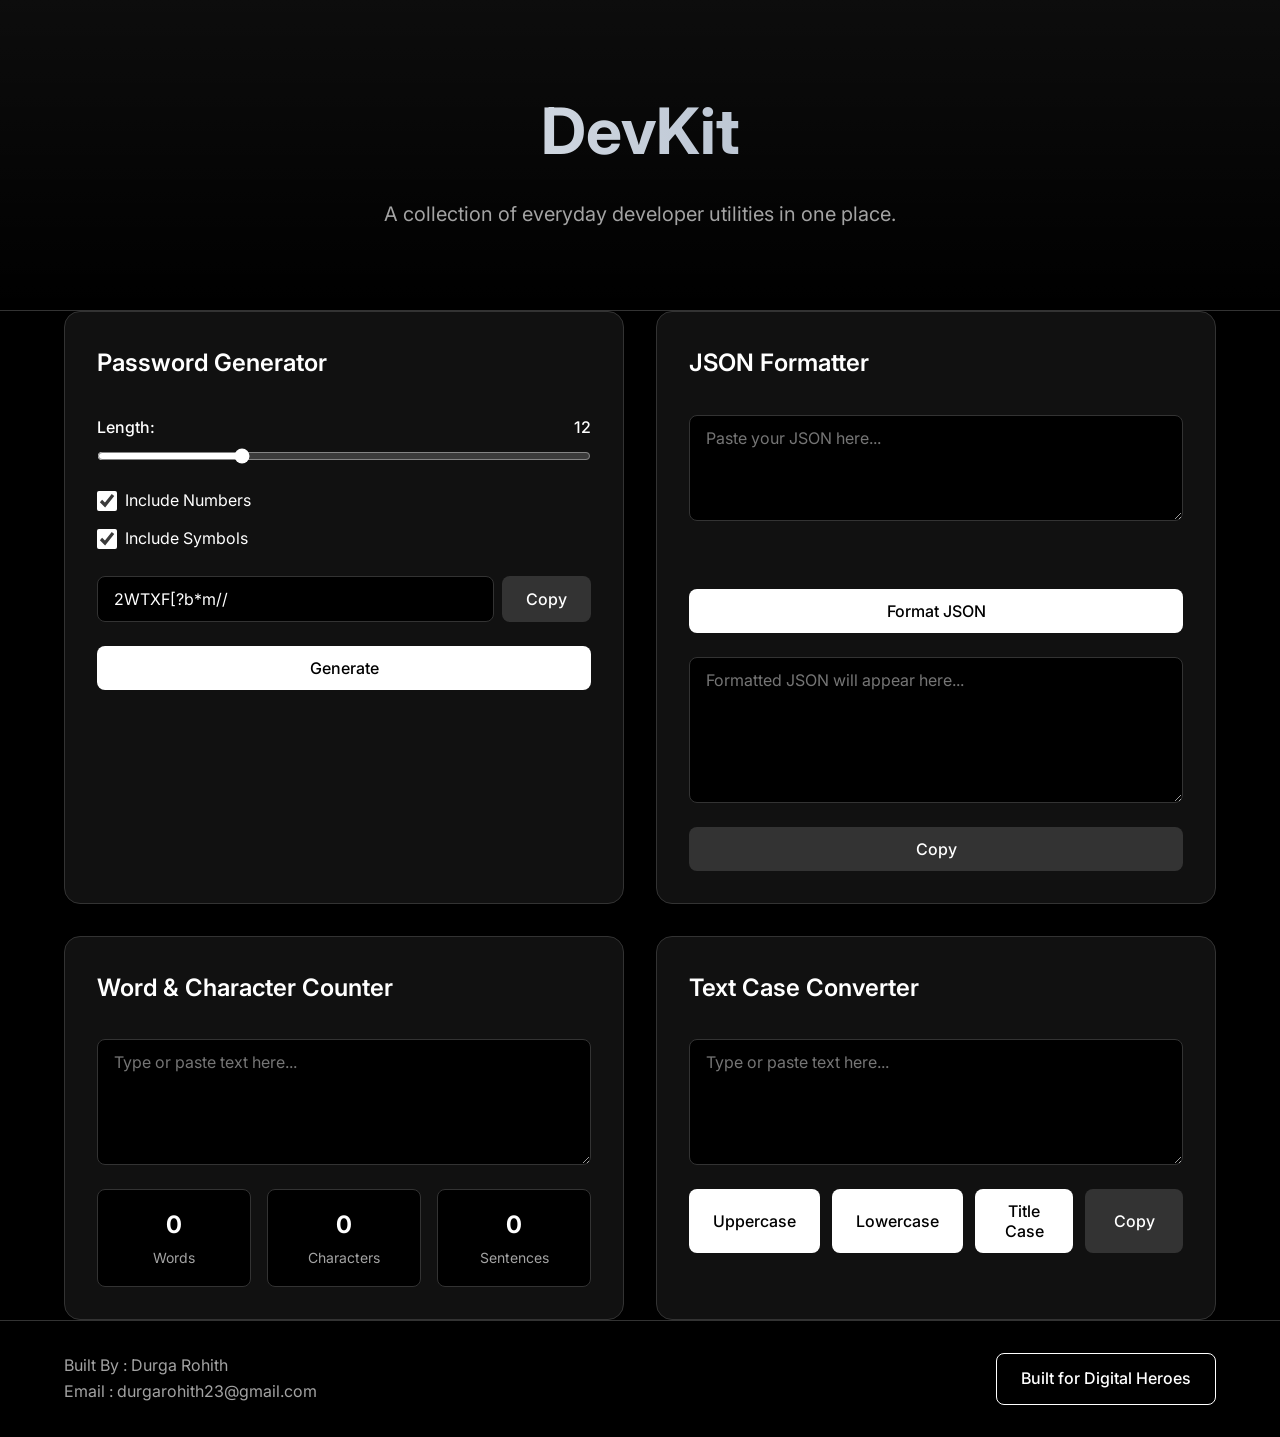
==== index.html @ 17cfe708 "First commit" ====
<!DOCTYPE html>
<html lang="en">

<head>
    <meta charset="UTF-8">
    <meta name="viewport" content="width=device-width, initial-scale=1.0">
    <title>DevKit - Developer Utilities</title>
    <meta name="description" content="A collection of everyday developer utilities in one place.">
    <link rel="preconnect" href="https://fonts.googleapis.com">
    <link rel="preconnect" href="https://fonts.gstatic.com" crossorigin>
    <link href="https://fonts.googleapis.com/css2?family=Inter:wght@400;500;600;700&display=swap" rel="stylesheet">
    <link rel="stylesheet" href="style.css">
</head>

<body>
    <header class="hero">
        <div class="container">
            <h1>DevKit</h1>
            <p>A collection of everyday developer utilities in one place.</p>
        </div>
    </header>

    <main class="container">
        <div class="grid">
            <!-- 1. Password Generator -->
            <section class="card" id="password-generator">
                <h2>Password Generator</h2>
                <div class="input-group">
                    <label for="pwd-length">Length: <span id="pwd-length-val">12</span></label>
                    <input type="range" id="pwd-length" min="4" max="32" value="12">
                </div>
                <div class="checkbox-group">
                    <label>
                        <input type="checkbox" id="pwd-numbers" checked>
                        Include Numbers
                    </label>
                    <label>
                        <input type="checkbox" id="pwd-symbols" checked>
                        Include Symbols
                    </label>
                </div>
                <div class="output-group">
                    <input type="text" id="pwd-output" readonly placeholder="Generated password">
                    <button id="pwd-copy" class="btn btn-secondary">Copy</button>
                </div>
                <button id="pwd-generate" class="btn btn-primary">Generate</button>
            </section>

            <!-- 2. JSON Formatter -->
            <section class="card" id="json-formatter">
                <h2>JSON Formatter</h2>
                <textarea id="json-input" placeholder="Paste your JSON here..." rows="4"></textarea>
                <div id="json-error" class="error-msg"></div>
                <button id="json-format" class="btn btn-primary">Format JSON</button>
                <textarea id="json-output" placeholder="Formatted JSON will appear here..." rows="6"
                    readonly></textarea>
                <button id="json-copy" class="btn btn-secondary">Copy</button>
            </section>

            <!-- 3. Word & Character Counter -->
            <section class="card" id="text-counter">
                <h2>Word & Character Counter</h2>
                <textarea id="counter-input" placeholder="Type or paste text here..." rows="5"></textarea>
                <div class="counter-stats">
                    <div class="stat-box">
                        <span class="stat-val" id="stat-words">0</span>
                        <span class="stat-label">Words</span>
                    </div>
                    <div class="stat-box">
                        <span class="stat-val" id="stat-chars">0</span>
                        <span class="stat-label">Characters</span>
                    </div>
                    <div class="stat-box">
                        <span class="stat-val" id="stat-sentences">0</span>
                        <span class="stat-label">Sentences</span>
                    </div>
                </div>
            </section>

            <!-- 4. Text Case Converter -->
            <section class="card" id="case-converter">
                <h2>Text Case Converter</h2>
                <textarea id="case-input" placeholder="Type or paste text here..." rows="5"></textarea>
                <div class="button-group">
                    <button id="btn-uppercase" class="btn btn-primary">Uppercase</button>
                    <button id="btn-lowercase" class="btn btn-primary">Lowercase</button>
                    <button id="btn-titlecase" class="btn btn-primary">Title Case</button>
                    <button id="btn-case-copy" class="btn btn-secondary">Copy</button>
                </div>
            </section>
        </div>
    </main>

    <footer>
        <div class="container footer-content">
            <div class="footer-info">
                <p>Built By : Durga Rohith </p>
                <p>Email : durgarohith23@gmail.com</p>
            </div>
            <a href="https://digitalheroesco.com" class="btn btn-footer" target="_blank" rel="noopener noreferrer">Built
                for Digital Heroes</a>
        </div>
    </footer>

    <script src="script.js"></script>
</body>

</html>
---- style.css ----
:root {
    --bg-color: #000000;
    --card-bg: #111111;
    --accent-color: #FFFFFF;
    --accent-hover: #E5E5E5;
    --text-primary: #FFFFFF;
    --text-secondary: #A3A3A3;
    --border-color: #333333;
    --error-color: #EF4444;
}

* {
    margin: 0;
    padding: 0;
    box-sizing: border-box;
}

body {
    font-family: 'Inter', sans-serif;
    background-color: var(--bg-color);
    color: var(--text-primary);
    line-height: 1.6;
    min-height: 100vh;
    display: flex;
    flex-direction: column;
}

.container {
    width: 100%;
    max-width: 1200px;
    margin: 0 auto;
    padding: 0 1.5rem;
}

/* Hero Section */
.hero {
    text-align: center;
    padding: clamp(3rem, 8vw, 5rem) 0;
    background: linear-gradient(180deg, rgba(255, 255, 255, 0.05) 0%, rgba(0, 0, 0, 0) 100%);
    border-bottom: 1px solid var(--border-color);
}

.hero h1 {
    font-size: clamp(2.5rem, 6vw, 4rem);
    font-weight: 700;
    margin-bottom: 1rem;
    background: linear-gradient(to right, #F8FAFC, #94A3B8);
    -webkit-background-clip: text;
    -webkit-text-fill-color: transparent;
}

.hero p {
    font-size: clamp(1rem, 3vw, 1.25rem);
    color: var(--text-secondary);
    max-width: 600px;
    margin: 0 auto;
}

/* Main Content */
main {
    flex: 1;
    padding: 3rem 0;
}

.grid {
    display: grid;
    grid-template-columns: 1fr;
    gap: 2rem;
}

@media (min-width: 768px) {
    .grid {
        grid-template-columns: repeat(2, 1fr);
    }
}

/* Cards */
.card {
    background-color: var(--card-bg);
    border-radius: 1rem;
    padding: 2rem;
    border: 1px solid var(--border-color);
    transition: transform 0.3s ease, box-shadow 0.3s ease;
    display: flex;
    flex-direction: column;
    gap: 1.5rem;
}

.card:hover {
    transform: translateY(-5px);
    box-shadow: 0 10px 25px -5px rgba(0, 0, 0, 0.5);
    border-color: var(--accent-color);
}

.card h2 {
    font-size: 1.5rem;
    font-weight: 600;
    color: var(--accent-color);
    margin-bottom: 0.5rem;
}

/* Inputs & Textareas */
input[type="text"], textarea {
    width: 100%;
    background-color: var(--bg-color);
    border: 1px solid var(--border-color);
    color: var(--text-primary);
    padding: 0.75rem 1rem;
    border-radius: 0.5rem;
    font-family: inherit;
    font-size: 1rem;
    transition: border-color 0.2s ease, outline 0.2s ease;
    resize: vertical;
}

input[type="text"]:focus, textarea:focus {
    outline: 2px solid var(--accent-color);
    outline-offset: -2px;
    border-color: transparent;
}

/* Buttons */
.btn {
    display: inline-flex;
    align-items: center;
    justify-content: center;
    padding: 0.75rem 1.5rem;
    border-radius: 0.5rem;
    font-size: 1rem;
    font-weight: 500;
    cursor: pointer;
    transition: all 0.2s ease;
    border: none;
    font-family: inherit;
}

.btn-primary {
    background-color: var(--accent-color);
    color: var(--bg-color);
}

.btn-primary:hover {
    background-color: var(--accent-hover);
}

.btn-secondary {
    background-color: var(--border-color);
    color: var(--text-primary);
}

.btn-secondary:hover {
    background-color: #222222;
}

.button-group {
    display: flex;
    flex-wrap: wrap;
    gap: 0.75rem;
}

.button-group .btn {
    flex: 1 1 calc(50% - 0.375rem);
}

@media (min-width: 480px) {
    .button-group .btn {
        flex: 1;
    }
}

/* Password Generator specific */
.input-group {
    display: flex;
    flex-direction: column;
    gap: 0.5rem;
}

.input-group label {
    display: flex;
    justify-content: space-between;
    font-weight: 500;
}

input[type="range"] {
    width: 100%;
    accent-color: var(--accent-color);
    cursor: pointer;
}

.checkbox-group {
    display: flex;
    flex-direction: column;
    gap: 0.75rem;
}

.checkbox-group label {
    display: flex;
    align-items: center;
    gap: 0.5rem;
    cursor: pointer;
    user-select: none;
}

input[type="checkbox"] {
    width: 1.25rem;
    height: 1.25rem;
    accent-color: var(--accent-color);
    cursor: pointer;
}

.output-group {
    display: flex;
    gap: 0.5rem;
}

.output-group input {
    flex: 1;
}

/* JSON Formatter */
.error-msg {
    color: var(--error-color);
    font-size: 0.875rem;
    min-height: 1.25rem;
}

/* Text Counter */
.counter-stats {
    display: grid;
    grid-template-columns: repeat(3, 1fr);
    gap: 1rem;
    text-align: center;
}

.stat-box {
    background-color: var(--bg-color);
    padding: 1rem;
    border-radius: 0.5rem;
    border: 1px solid var(--border-color);
}

.stat-val {
    display: block;
    font-size: 1.5rem;
    font-weight: 700;
    color: var(--accent-color);
}

.stat-label {
    font-size: 0.875rem;
    color: var(--text-secondary);
}

/* Footer */
footer {
    border-top: 1px solid var(--border-color);
    padding: 2rem 0;
    background-color: rgba(0, 0, 0, 0.8);
    backdrop-filter: blur(10px);
}

.footer-content {
    display: flex;
    flex-direction: column;
    align-items: center;
    gap: 1.5rem;
    text-align: center;
}

@media (min-width: 768px) {
    .footer-content {
        flex-direction: row;
        justify-content: space-between;
        text-align: left;
    }
}

.footer-info p {
    color: var(--text-secondary);
}

.btn-footer {
    background-color: transparent;
    border: 1px solid var(--accent-color);
    color: var(--accent-color);
    text-decoration: none;
}

.btn-footer:hover {
    background-color: var(--accent-color);
    color: var(--bg-color);
}
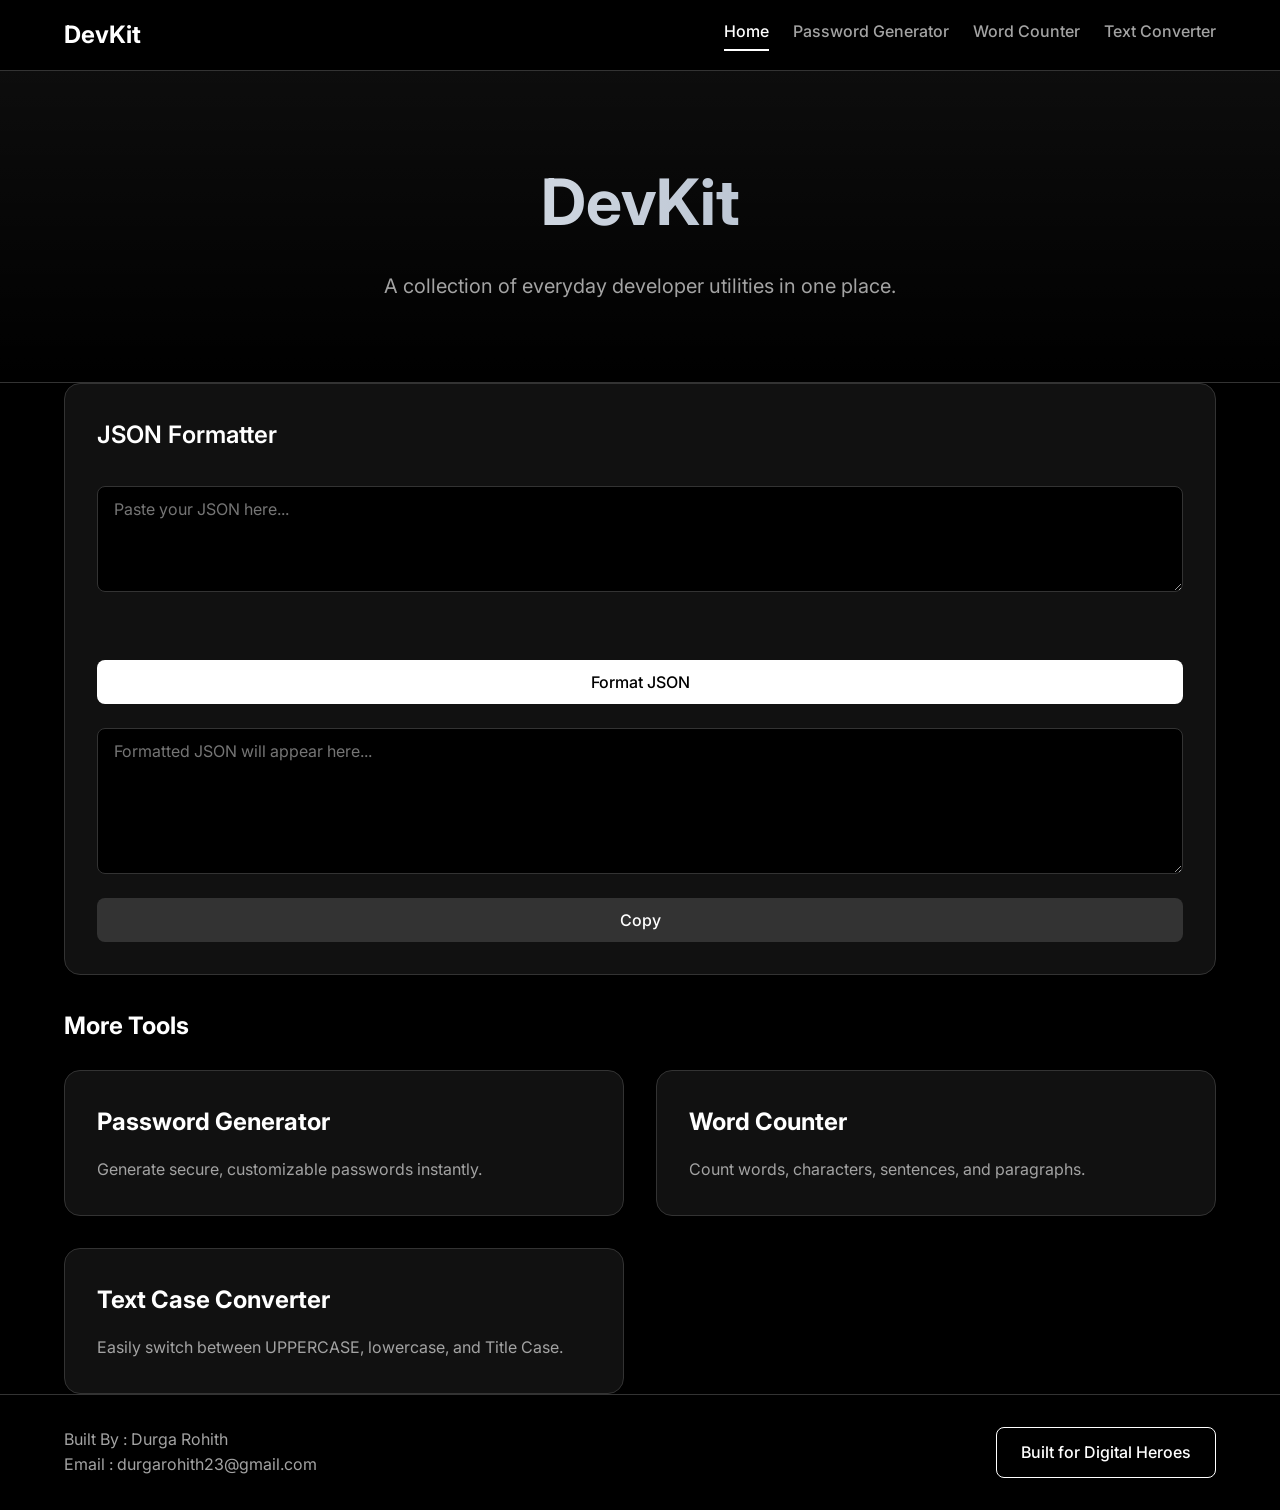
==== commit 451cc48c: "Second commit" ====
--- a/index.html
+++ b/index.html
@@ -1,6 +1,5 @@
 <!DOCTYPE html>
 <html lang="en">
-
 <head>
     <meta charset="UTF-8">
     <meta name="viewport" content="width=device-width, initial-scale=1.0">
@@ -9,10 +8,22 @@
     <link rel="preconnect" href="https://fonts.googleapis.com">
     <link rel="preconnect" href="https://fonts.gstatic.com" crossorigin>
     <link href="https://fonts.googleapis.com/css2?family=Inter:wght@400;500;600;700&display=swap" rel="stylesheet">
-    <link rel="stylesheet" href="style.css">
+    <link rel="stylesheet" href="css/style.css">
 </head>
+<body>
+    <nav class="navbar">
+        <div class="nav-container">
+            <a href="index.html" class="nav-logo">DevKit</a>
+            <button class="hamburger" id="hamburger" aria-label="Toggle navigation">☰</button>
+            <div class="nav-links" id="nav-links">
+                <a href="index.html">Home</a>
+                <a href="password.html">Password Generator</a>
+                <a href="counter.html">Word Counter</a>
+                <a href="textcase.html">Text Converter</a>
+            </div>
+        </div>
+    </nav>
 
-<body>
     <header class="hero">
         <div class="container">
             <h1>DevKit</h1>
@@ -21,88 +32,45 @@
     </header>
 
     <main class="container">
+        <!-- JSON Formatter Tool -->
+        <section class="card" id="json-formatter">
+            <h2>JSON Formatter</h2>
+            <textarea id="json-input" placeholder="Paste your JSON here..." rows="4"></textarea>
+            <div id="json-error" class="error-msg"></div>
+            <button id="json-format" class="btn btn-primary">Format JSON</button>
+            <textarea id="json-output" placeholder="Formatted JSON will appear here..." rows="6" readonly></textarea>
+            <button id="json-copy" class="btn btn-secondary">Copy</button>
+        </section>
+
+        <!-- Tools Links -->
+        <h2 style="margin-bottom: 1.5rem; color: var(--text-primary);">More Tools</h2>
         <div class="grid">
-            <!-- 1. Password Generator -->
-            <section class="card" id="password-generator">
-                <h2>Password Generator</h2>
-                <div class="input-group">
-                    <label for="pwd-length">Length: <span id="pwd-length-val">12</span></label>
-                    <input type="range" id="pwd-length" min="4" max="32" value="12">
-                </div>
-                <div class="checkbox-group">
-                    <label>
-                        <input type="checkbox" id="pwd-numbers" checked>
-                        Include Numbers
-                    </label>
-                    <label>
-                        <input type="checkbox" id="pwd-symbols" checked>
-                        Include Symbols
-                    </label>
-                </div>
-                <div class="output-group">
-                    <input type="text" id="pwd-output" readonly placeholder="Generated password">
-                    <button id="pwd-copy" class="btn btn-secondary">Copy</button>
-                </div>
-                <button id="pwd-generate" class="btn btn-primary">Generate</button>
-            </section>
-
-            <!-- 2. JSON Formatter -->
-            <section class="card" id="json-formatter">
-                <h2>JSON Formatter</h2>
-                <textarea id="json-input" placeholder="Paste your JSON here..." rows="4"></textarea>
-                <div id="json-error" class="error-msg"></div>
-                <button id="json-format" class="btn btn-primary">Format JSON</button>
-                <textarea id="json-output" placeholder="Formatted JSON will appear here..." rows="6"
-                    readonly></textarea>
-                <button id="json-copy" class="btn btn-secondary">Copy</button>
-            </section>
-
-            <!-- 3. Word & Character Counter -->
-            <section class="card" id="text-counter">
-                <h2>Word & Character Counter</h2>
-                <textarea id="counter-input" placeholder="Type or paste text here..." rows="5"></textarea>
-                <div class="counter-stats">
-                    <div class="stat-box">
-                        <span class="stat-val" id="stat-words">0</span>
-                        <span class="stat-label">Words</span>
-                    </div>
-                    <div class="stat-box">
-                        <span class="stat-val" id="stat-chars">0</span>
-                        <span class="stat-label">Characters</span>
-                    </div>
-                    <div class="stat-box">
-                        <span class="stat-val" id="stat-sentences">0</span>
-                        <span class="stat-label">Sentences</span>
-                    </div>
-                </div>
-            </section>
-
-            <!-- 4. Text Case Converter -->
-            <section class="card" id="case-converter">
-                <h2>Text Case Converter</h2>
-                <textarea id="case-input" placeholder="Type or paste text here..." rows="5"></textarea>
-                <div class="button-group">
-                    <button id="btn-uppercase" class="btn btn-primary">Uppercase</button>
-                    <button id="btn-lowercase" class="btn btn-primary">Lowercase</button>
-                    <button id="btn-titlecase" class="btn btn-primary">Title Case</button>
-                    <button id="btn-case-copy" class="btn btn-secondary">Copy</button>
-                </div>
-            </section>
+            <a href="password.html" class="tool-card">
+                <h3>Password Generator</h3>
+                <p>Generate secure, customizable passwords instantly.</p>
+            </a>
+            <a href="counter.html" class="tool-card">
+                <h3>Word Counter</h3>
+                <p>Count words, characters, sentences, and paragraphs.</p>
+            </a>
+            <a href="textcase.html" class="tool-card">
+                <h3>Text Case Converter</h3>
+                <p>Easily switch between UPPERCASE, lowercase, and Title Case.</p>
+            </a>
         </div>
     </main>
 
     <footer>
         <div class="container footer-content">
             <div class="footer-info">
-                <p>Built By : Durga Rohith </p>
+                <p>Built By : Durga Rohith</p>
                 <p>Email : durgarohith23@gmail.com</p>
             </div>
-            <a href="https://digitalheroesco.com" class="btn btn-footer" target="_blank" rel="noopener noreferrer">Built
-                for Digital Heroes</a>
+            <a href="https://digitalheroesco.com" class="btn btn-footer" target="_blank" rel="noopener noreferrer">Built for Digital Heroes</a>
         </div>
     </footer>
 
-    <script src="script.js"></script>
+    <script src="js/nav.js"></script>
+    <script src="js/json.js"></script>
 </body>
-
 </html>
--- a/css/style.css
+++ b/css/style.css
@@ -0,0 +1,415 @@
+:root {
+    --bg-color: #000000;
+    --card-bg: #111111;
+    --accent-color: #FFFFFF;
+    --accent-hover: #E5E5E5;
+    --text-primary: #FFFFFF;
+    --text-secondary: #A3A3A3;
+    --border-color: #333333;
+    --error-color: #EF4444;
+}
+
+* {
+    margin: 0;
+    padding: 0;
+    box-sizing: border-box;
+}
+
+body {
+    font-family: 'Inter', sans-serif;
+    background-color: var(--bg-color);
+    color: var(--text-primary);
+    line-height: 1.6;
+    min-height: 100vh;
+    display: flex;
+    flex-direction: column;
+}
+
+.container {
+    width: 100%;
+    max-width: 1200px;
+    margin: 0 auto;
+    padding: 0 1.5rem;
+}
+
+/* Navbar */
+.navbar {
+    background-color: var(--bg-color);
+    border-bottom: 1px solid var(--border-color);
+    position: sticky;
+    top: 0;
+    z-index: 50;
+}
+
+.nav-container {
+    display: flex;
+    justify-content: space-between;
+    align-items: center;
+    padding: 1rem 1.5rem;
+    max-width: 1200px;
+    margin: 0 auto;
+}
+
+.nav-logo {
+    font-size: 1.5rem;
+    font-weight: 700;
+    color: var(--text-primary);
+    text-decoration: none;
+}
+
+.nav-links {
+    display: flex;
+    gap: 1.5rem;
+}
+
+.nav-links a {
+    color: var(--text-secondary);
+    text-decoration: none;
+    font-weight: 500;
+    transition: color 0.2s ease, border-bottom 0.2s ease;
+    border-bottom: 2px solid transparent;
+    padding-bottom: 0.25rem;
+}
+
+.nav-links a:hover {
+    color: var(--text-primary);
+}
+
+.nav-links a.active {
+    color: var(--text-primary);
+    border-bottom-color: var(--accent-color);
+}
+
+.hamburger {
+    display: none;
+    background: none;
+    border: none;
+    color: var(--text-primary);
+    font-size: 1.5rem;
+    cursor: pointer;
+    padding: 0.5rem;
+}
+
+@media (max-width: 768px) {
+    .hamburger {
+        display: block;
+    }
+    
+    .nav-links {
+        display: none;
+        position: absolute;
+        top: 100%;
+        left: 0;
+        right: 0;
+        background-color: var(--bg-color);
+        flex-direction: column;
+        padding: 1rem;
+        border-bottom: 1px solid var(--border-color);
+    }
+    
+    .nav-links.show {
+        display: flex;
+    }
+    
+    .nav-links a.active {
+        width: fit-content;
+    }
+}
+
+/* Hero Section */
+.hero {
+    text-align: center;
+    padding: clamp(3rem, 8vw, 5rem) 0;
+    background: linear-gradient(180deg, rgba(255, 255, 255, 0.05) 0%, rgba(0, 0, 0, 0) 100%);
+    border-bottom: 1px solid var(--border-color);
+}
+
+.hero h1 {
+    font-size: clamp(2.5rem, 6vw, 4rem);
+    font-weight: 700;
+    margin-bottom: 1rem;
+    background: linear-gradient(to right, #F8FAFC, #94A3B8);
+    -webkit-background-clip: text;
+    -webkit-text-fill-color: transparent;
+}
+
+.hero p {
+    font-size: clamp(1rem, 3vw, 1.25rem);
+    color: var(--text-secondary);
+    max-width: 600px;
+    margin: 0 auto;
+}
+
+/* Main Content */
+main {
+    flex: 1;
+    padding: 3rem 0;
+}
+
+.grid {
+    display: grid;
+    grid-template-columns: 1fr;
+    gap: 2rem;
+}
+
+@media (min-width: 768px) {
+    .grid {
+        grid-template-columns: repeat(2, 1fr);
+    }
+}
+
+/* Tool Cards (Links) */
+.tool-card {
+    background-color: var(--card-bg);
+    border-radius: 1rem;
+    padding: 2rem;
+    border: 1px solid var(--border-color);
+    transition: transform 0.3s ease, box-shadow 0.3s ease;
+    display: flex;
+    flex-direction: column;
+    gap: 1rem;
+    text-decoration: none;
+    color: var(--text-primary);
+}
+
+.tool-card:hover {
+    transform: translateY(-5px);
+    box-shadow: 0 10px 25px -5px rgba(0, 0, 0, 0.5);
+    border-color: var(--accent-color);
+}
+
+.tool-card h3 {
+    font-size: 1.5rem;
+    color: var(--accent-color);
+    margin: 0;
+}
+
+.tool-card p {
+    color: var(--text-secondary);
+    margin: 0;
+}
+
+/* Cards (Standard) */
+.card {
+    background-color: var(--card-bg);
+    border-radius: 1rem;
+    padding: 2rem;
+    border: 1px solid var(--border-color);
+    transition: transform 0.3s ease, box-shadow 0.3s ease;
+    display: flex;
+    flex-direction: column;
+    gap: 1.5rem;
+    margin-bottom: 2rem;
+}
+
+.card:hover {
+    transform: translateY(-5px);
+    box-shadow: 0 10px 25px -5px rgba(0, 0, 0, 0.5);
+    border-color: var(--accent-color);
+}
+
+.card h2 {
+    font-size: 1.5rem;
+    font-weight: 600;
+    color: var(--accent-color);
+    margin-bottom: 0.5rem;
+}
+
+/* Inputs & Textareas */
+input[type="text"], textarea {
+    width: 100%;
+    background-color: var(--bg-color);
+    border: 1px solid var(--border-color);
+    color: var(--text-primary);
+    padding: 0.75rem 1rem;
+    border-radius: 0.5rem;
+    font-family: inherit;
+    font-size: 1rem;
+    transition: border-color 0.2s ease, outline 0.2s ease;
+    resize: vertical;
+}
+
+input[type="text"]:focus, textarea:focus {
+    outline: 2px solid var(--accent-color);
+    outline-offset: -2px;
+    border-color: transparent;
+}
+
+/* Buttons */
+.btn {
+    display: inline-flex;
+    align-items: center;
+    justify-content: center;
+    padding: 0.75rem 1.5rem;
+    border-radius: 0.5rem;
+    font-size: 1rem;
+    font-weight: 500;
+    cursor: pointer;
+    transition: all 0.2s ease;
+    border: none;
+    font-family: inherit;
+}
+
+.btn-primary {
+    background-color: var(--accent-color);
+    color: var(--bg-color);
+}
+
+.btn-primary:hover {
+    background-color: var(--accent-hover);
+}
+
+.btn-secondary {
+    background-color: var(--border-color);
+    color: var(--text-primary);
+}
+
+.btn-secondary:hover {
+    background-color: #222222;
+}
+
+.button-group {
+    display: flex;
+    flex-wrap: wrap;
+    gap: 0.75rem;
+}
+
+.button-group .btn {
+    flex: 1 1 calc(50% - 0.375rem);
+}
+
+@media (min-width: 480px) {
+    .button-group .btn {
+        flex: 1;
+    }
+}
+
+/* Password Generator specific */
+.input-group {
+    display: flex;
+    flex-direction: column;
+    gap: 0.5rem;
+}
+
+.input-group label {
+    display: flex;
+    justify-content: space-between;
+    font-weight: 500;
+}
+
+input[type="range"] {
+    width: 100%;
+    accent-color: var(--accent-color);
+    cursor: pointer;
+}
+
+.checkbox-group {
+    display: flex;
+    flex-direction: column;
+    gap: 0.75rem;
+}
+
+.checkbox-group label {
+    display: flex;
+    align-items: center;
+    gap: 0.5rem;
+    cursor: pointer;
+    user-select: none;
+}
+
+input[type="checkbox"] {
+    width: 1.25rem;
+    height: 1.25rem;
+    accent-color: var(--accent-color);
+    cursor: pointer;
+}
+
+.output-group {
+    display: flex;
+    gap: 0.5rem;
+}
+
+.output-group input {
+    flex: 1;
+}
+
+/* JSON Formatter */
+.error-msg {
+    color: var(--error-color);
+    font-size: 0.875rem;
+    min-height: 1.25rem;
+}
+
+/* Text Counter */
+.counter-stats {
+    display: grid;
+    grid-template-columns: repeat(2, 1fr);
+    gap: 1rem;
+    text-align: center;
+}
+
+@media (min-width: 480px) {
+    .counter-stats {
+        grid-template-columns: repeat(4, 1fr);
+    }
+}
+
+.stat-box {
+    background-color: var(--bg-color);
+    padding: 1rem;
+    border-radius: 0.5rem;
+    border: 1px solid var(--border-color);
+}
+
+.stat-val {
+    display: block;
+    font-size: 1.5rem;
+    font-weight: 700;
+    color: var(--accent-color);
+}
+
+.stat-label {
+    font-size: 0.875rem;
+    color: var(--text-secondary);
+}
+
+/* Footer */
+footer {
+    border-top: 1px solid var(--border-color);
+    padding: 2rem 0;
+    background-color: rgba(0, 0, 0, 0.8);
+    backdrop-filter: blur(10px);
+    margin-top: auto;
+}
+
+.footer-content {
+    display: flex;
+    flex-direction: column;
+    align-items: center;
+    gap: 1.5rem;
+    text-align: center;
+}
+
+@media (min-width: 768px) {
+    .footer-content {
+        flex-direction: row;
+        justify-content: space-between;
+        text-align: left;
+    }
+}
+
+.footer-info p {
+    color: var(--text-secondary);
+}
+
+.btn-footer {
+    background-color: transparent;
+    border: 1px solid var(--accent-color);
+    color: var(--accent-color);
+    text-decoration: none;
+}
+
+.btn-footer:hover {
+    background-color: var(--accent-color);
+    color: var(--bg-color);
+}
